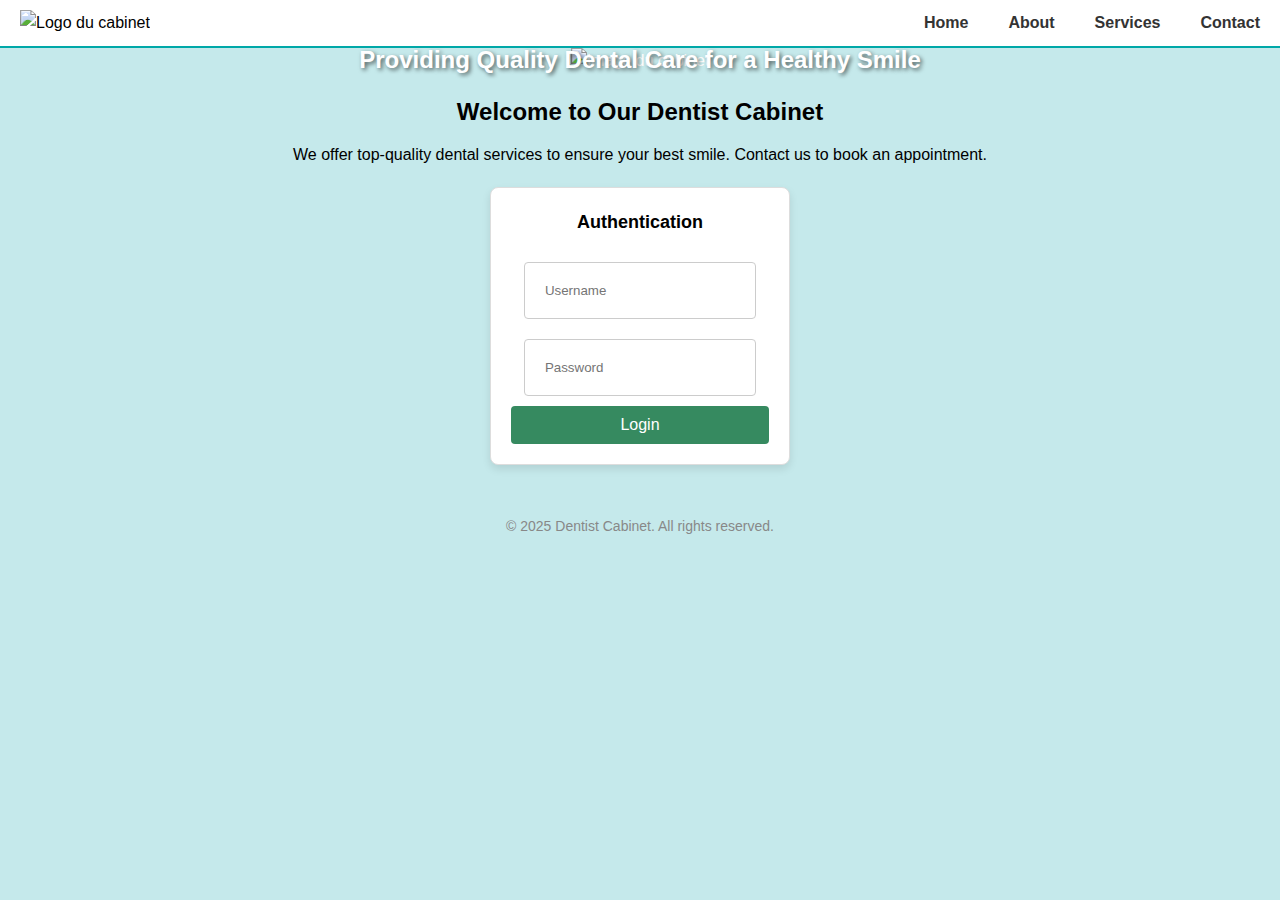
==== index.html @ c4424c3e "Add files via upload" ====
<!DOCTYPE html>
<html lang="en">

<head>
  <meta charset="UTF-8">
  <meta name="viewport" content="width=device-width, initial-scale=1.0">
  <title>Document</title>
  <link rel="stylesheet" href="style.css">
</head>

<body>
  <header>
    <div class="logo">
      <img src="C:\Users\pc\Desktop\dontiste\WhatsApp Image 2025-02-03 at 11.39.40_7dc7163b.jpg" alt="Logo du cabinet">

    </div>
    <nav>
      <ul>
        <li class="link1"><a href="index.html">Home</a></li>
        <li class="link2"><a href="About.html">About</a></li>
        <li class="link3"><a href="services.html">Services</a></li>
        <li class="link4"><a href="./contact.html">Contact</a></li>
      </ul>
    </nav>
  </header>
  <div class="hero">
    <img src="C:\Users\pc\Desktop\dontiste\WhatsApp Image 2025-02-03 at 11.39.40_801e9e44.jpg" alt="Image du cabinet">
    <div class="hero-text">Providing Quality Dental Care for a Healthy Smile</div>
  </div>


  <div class="content">
    <h1>Welcome to Our Dentist Cabinet</h1>
    <p>We offer top-quality dental services to ensure your best smile. Contact us to book an appointment.</p>

    <div class="auth-container">
      <h2>Authentication</h2>
      <form>
        <input type="text" placeholder="Username" required>
        <input type="password" placeholder="Password" required>
        <button type="submit">Login</button>
      </form>
    </div>
  </div>


  <footer>
    © 2025 Dentist Cabinet. All rights reserved.
  </footer>
</body>

</html>
---- style.css ----
body {
    font-family: Arial, sans-serif;
    margin: 0;
    padding: 0;
    background-color: #c5e9eb;
}


header {
    display: flex;
    justify-content: space-between;
    align-items: center;
    padding: 10px 20px;
    background-color: #89f7ff;

}


.logo img {
    height: 40px;
    margin-right: 10px;

}

.logo img:hover {
    transform: scale(1.2);
}



ul {
    display: flex;
    gap: 20px;
    list-style-type: none;
}

@keyframes exemple1 {
    0% {
        bottom: 20px;
    }

    100% {
        bottom: 0px;
    }

}
@keyframes exemple2 {
    0% {
        bottom: 20px;
    }

    100% {
        bottom: 0px;
    }

}
@keyframes exemple3 {
    0% {
        bottom: 20px;
    }

    100% {
        bottom: 0px;
    }

}
@keyframes exemple4 {
    0% {
        bottom: 20px;
    }

    100% {
        bottom: 0px;
    }

}

.link1 {
    animation-name: exemple1;
    position: relative;
    animation-duration: 200ms;
    
}
.link2 {
    animation-name: exemple2;
    animation-duration: 500ms;
    position: relative;
    
}
.link3 {
    animation-name: exemple3;
    animation-duration: 800ms;
    position: relative;
    
}
.link4 {
    animation-name: exemple4;
    animation-duration: 1100ms;
    position: relative;
    
}

ul a {
    text-decoration: none;
    color: #333;
    font-weight: bold;
    

}

nav a:hover {
    color: #067bdb;
}


.hero {
    position: relative;
    text-align: center;
    color: #fff;
}

.hero img {
    width: 100%;
    height: 300px;
    object-fit: cover;
}

.hero-text {
    position: absolute;
    top: 50%;
    left: 50%;
    transform: translate(-50%, -50%);
    font-size: 24px;
    font-weight: bold;
    text-shadow: 2px 2px 4px rgba(0, 0, 0, 0.6);
}


.content {
    text-align: center;
    padding: 20px;
}

h1 {
    font-size: 24px;
    font-weight: bold;
    margin-bottom: 10px;
}

p {
    font-size: 16px;
    color: #000000;
    margin-bottom: 20px;
}

.auth-container {
    background-color: #fff;
    border: 1px solid #ddd;
    border-radius: 8px;
    padding: 20px;
    box-shadow: 0 4px 8px rgba(0, 0, 0, 0.1);
    text-align: center;
    width: 300px;
    margin: 0 auto;
}

.auth-container h2 {
    font-size: 18px;
    font-weight: bold;
    margin-bottom: 15px;
}

input {
    width: 90%;
    padding: 20px;
    margin: 10px 0px 10px 0px;
    border: 1px solid #ccc;
    border-radius: 4px;
}

button {
    background-color: #368a60;
    color: #fff;
    padding: 10px;
    border: none;
    border-radius: 4px;
    cursor: pointer;
    width: 100%;
    font-size: 16px;
}

button:hover {
    background-color: #368a60;
}

footer {
    text-align: center;
    padding: 10px;
    font-size: 14px;
    color: #888;
    margin-top: 20px;
}

.about-section {
    display: flex;
    margin: 40px auto;
    padding: 20px;
    background-color: #ffffff;
    border-radius: 10px;
    border-left: 4px solid rgb(0, 225, 255);

}

.Teeth {
    width: 200px;
    height: 200px;
    margin: 20px;
    border-radius: 10px;

}

.Teeth-Whitening {
    background-color: #888;
    width: 300px;
    height: 500px;
    padding: 30px;
    margin: 10px;

}

.div {
    display: flex;
}

.div1,
.div2,
.div3 {
    width: 400px;
    height: 600px;
    margin: 60px 10px;
    border-radius: 30px;
    background-color: #8a2d2d85;
    position: relative;
    padding-right: 20px;
    justify-content: space-evenly;
}

.div1 img {
    width: 300px;
    height: 300px;
    margin: 30px;
    border-radius: 60px;
    position: relative;
    padding: 30px;
}

.div2 img {
    width: 300px;
    height: 300px;
    margin: 30px;
    border-radius: 60px;
    position: relative;
    padding: 30px;
}

.div3 img {
    width: 300px;
    height: 300px;
    margin: 30px;
    border-radius: 60px;
    position: relative;
    padding: 30px;



}

.div1:hover {
    transform: scale(1.03);
}

.div2:hover {
    transform: scale(1.03);
}

.div3:hover {
    transform: scale(1.03);
}

h1,
p {
    text-align: center;
}

.title {
    color: rgb(209, 106, 10);
}
@keyframes logo {
    0%{transform: scale(1);}
    50%{transform: scale(1.5);}
    100%{transform: scale(1);}
    
}
* {
    margin: 0;
    padding: 0;
    box-sizing: border-box;
}

body {
    font-family: Arial, sans-serif;
    line-height: 1.6;
}

header {
    display: flex;
    justify-content: space-between;
    align-items: center;
    padding: 10px 20px;
    background-color: #ffffff;
    border-bottom: 2px solid #00a8a8;
}

.logo img {
    height: 50px;
}
.logo img:hover{
    animation-name: logo;
    animation-duration: 600ms;
}

nav ul {
    display: flex;
    list-style: none;
}

nav ul li {
    margin-left: 20px;
}

nav ul li a {
    text-decoration: none;
    color: #333;
    font-weight: bold;
    transition: color 0.3s ease;
}

nav ul li a:hover {
    color: #00a8a8;
}

.about {
    display: flex;
    align-items: center;
    justify-content: space-between;
    padding: 40px;
    background-color: #ffffff;
    border-radius: 10px;
    border-left: 3px solid  #00a8a8;
}

.contact-section {
    text-align: center;
    padding: 50px 20px;
    background-color: rgb(230, 230, 230);
}

.contact-container {
    display: flex;
    justify-content: center;
    gap: 50px;
    margin-top: 30px;
    flex-wrap: wrap;
}


.contact-form {
    background-color: #ffffff;
    padding: 20px;
    border-radius: 10px;
    box-shadow: 0 4px 10px rgba(0, 0, 0, 0.1);
    max-width: 400px;
    width: 100%;
}

.contact-form label {
    display: block;
    text-align: left;
    font-weight: bold;
    margin: 10px 0 5px;
}

.contact-form input,
.contact-form textarea {
    width: 100%;
    padding: 10px;
    border: 1px solid #ccc;
    border-radius: 5px;
}

.contact-form button {
    background-color: #333;
    color: white;
    border: none;
    padding: 10px 15px;
    font-size: 16px;
    cursor: pointer;
    width: 100%;
    border-radius: 5px;
    margin-top: 10px;
}

.contact-form button:hover {
    background-color: #00aaff;
}


.contact-info {
    max-width: 400px;
    max-height: 200px;
    padding: 20px;
    text-align: left;
    background-color: white;
    border-radius: 5px;
    border-left: 2px solid #00aaff;
}

.contact-info h3 {
    color: #0093c8;
}

.contact-info p {
    font-size: 16px;
    margin: 10px 0;
}
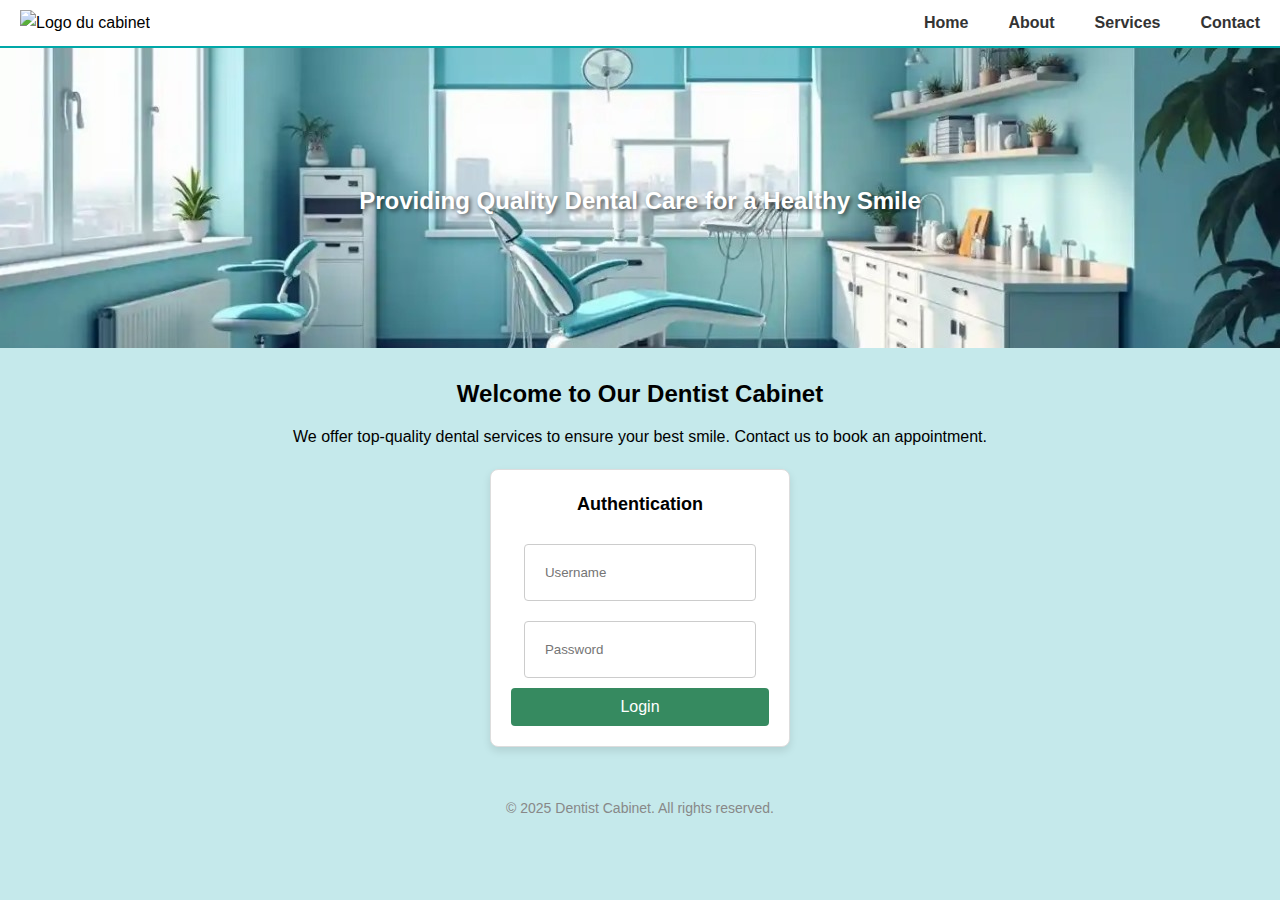
==== commit dc83801d: "Update index.html" ====
--- a/index.html
+++ b/index.html
@@ -24,7 +24,7 @@
     </nav>
   </header>
   <div class="hero">
-    <img src="C:\Users\pc\Desktop\dontiste\WhatsApp Image 2025-02-03 at 11.39.40_801e9e44.jpg" alt="Image du cabinet">
+    <img src="WhatsApp Image 2025-02-03 at 11.39.40_801e9e44.jpg" alt="Image du cabinet">
     <div class="hero-text">Providing Quality Dental Care for a Healthy Smile</div>
   </div>
 
@@ -49,4 +49,4 @@
   </footer>
 </body>
 
-</html>+</html>
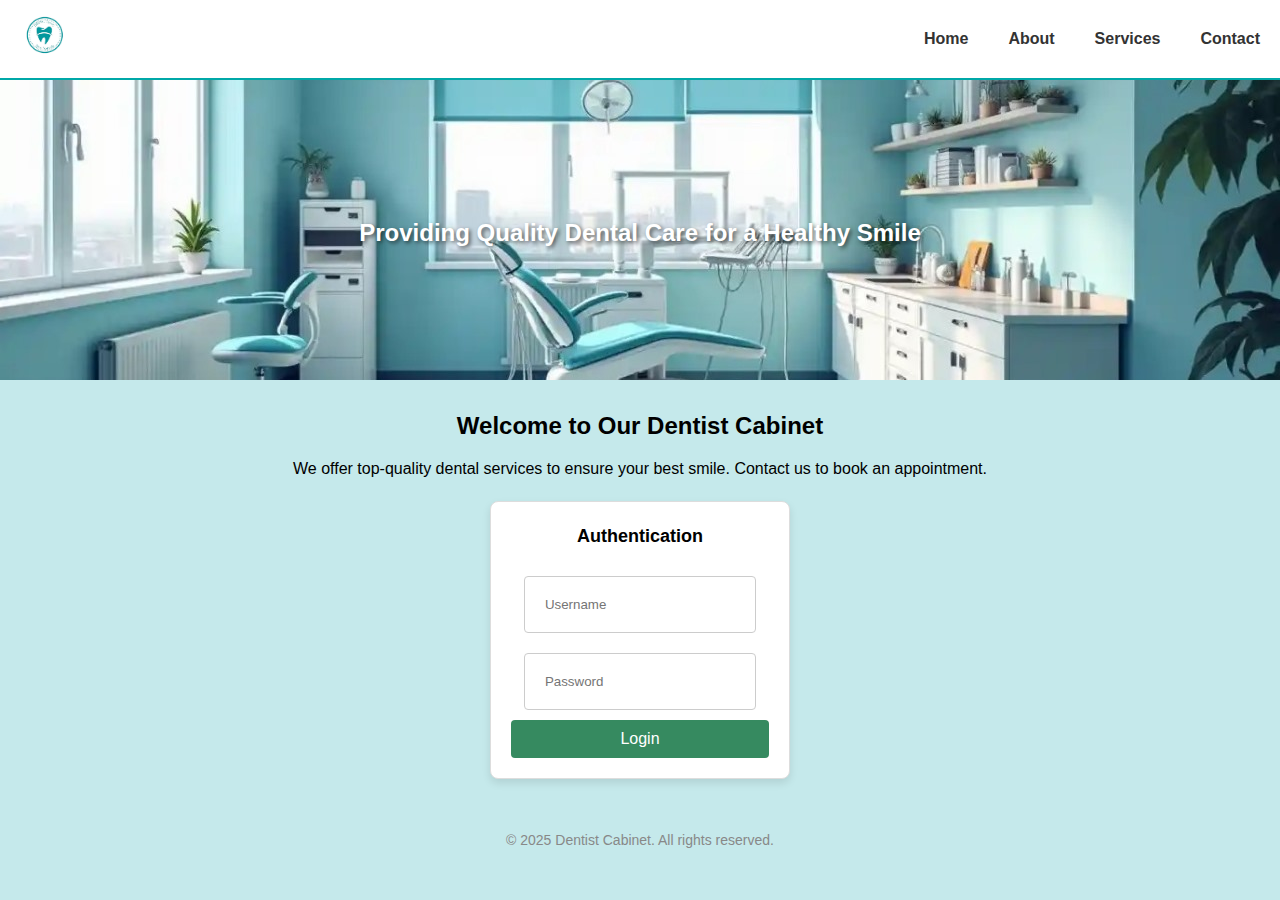
==== commit bbac2759: "Update index.html" ====
--- a/index.html
+++ b/index.html
@@ -11,7 +11,7 @@
 <body>
   <header>
     <div class="logo">
-      <img src="C:\Users\pc\Desktop\dontiste\WhatsApp Image 2025-02-03 at 11.39.40_7dc7163b.jpg" alt="Logo du cabinet">
+      <img src="WhatsApp Image 2025-02-03 at 11.39.40_7dc7163b.jpg" alt="Logo du cabinet">
 
     </div>
     <nav>
